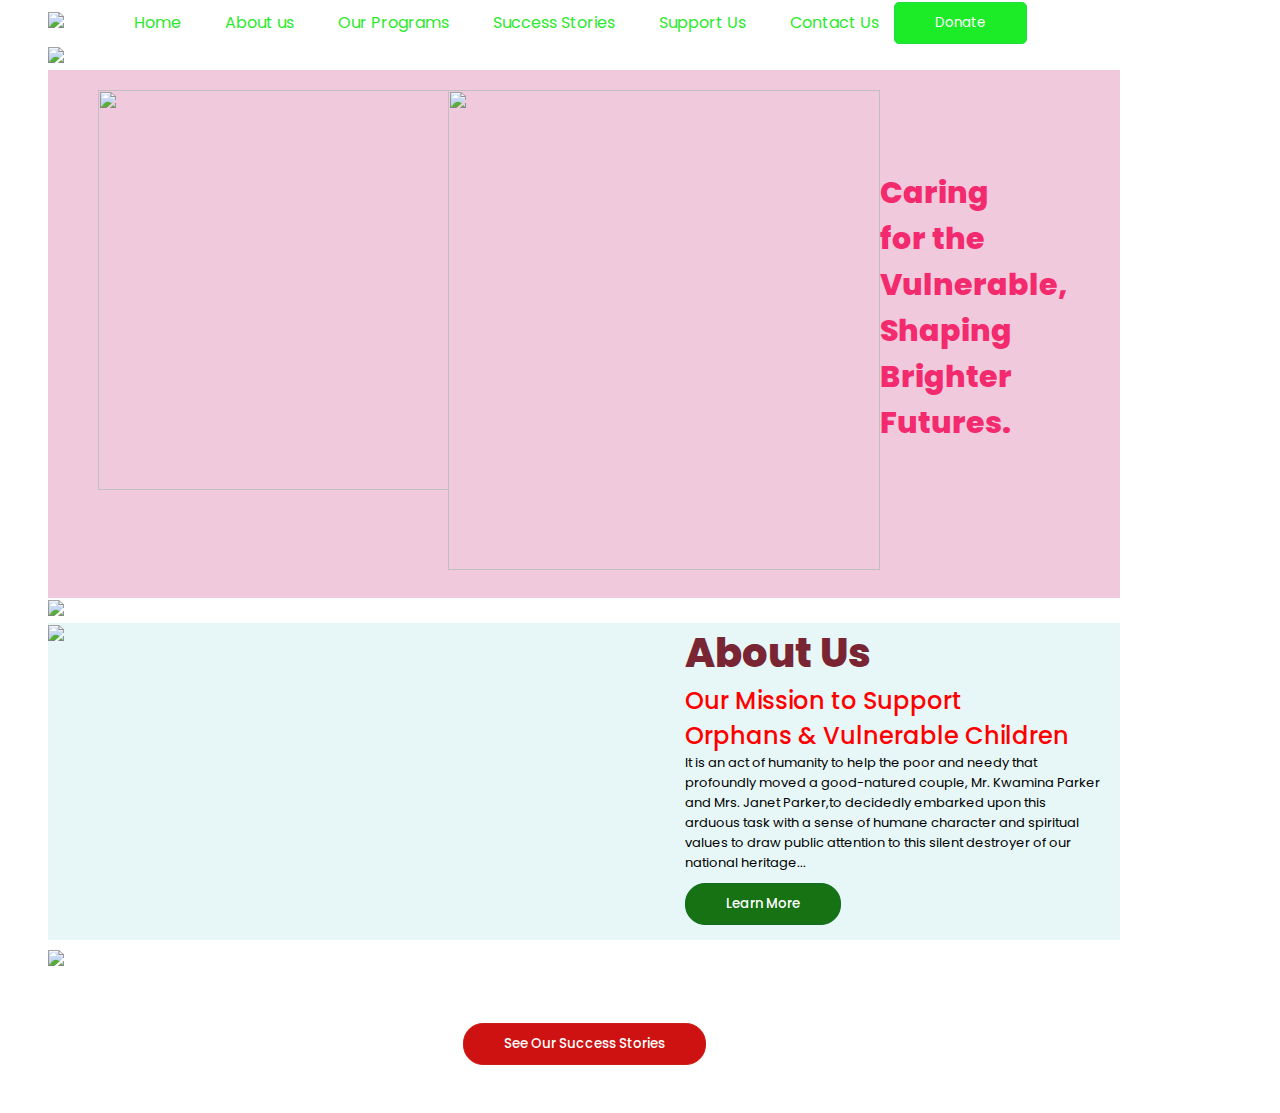
==== index.html @ 1d695aac "Add files via upload" ====
<!DOCTYPE html>
<html>

<head>
    <meta name="viewport" content="width=device-width, initial-scale=1.0">
    <title>Teshiehome</title>
    <link rel="preconnect" href="https://fonts.googleapis.com">
    <link rel="preconnect" href="https://fonts.gstatic.com" crossorigin>
    <link
        href="https://fonts.googleapis.com/css2?family=Poppins:ital,wght@0,100;0,200;0,300;0,400;0,500;0,600;0,700;0,800;0,900;1,100;1,200;1,300;1,400;1,500;1,600;1,700;1,800;1,900&display=swap"
        rel="stylesheet">
    <link rel="stylesheet" href="style.css">
    <link rel="stylesheet" href="https://cdnjs.cloudflare.com/ajax/libs/font-awesome/4.7.0/css/font-awesome.min.css">
</head>

<body>
    <section id="hero">

        <div class="left">
            <img src="Frame.png">
        </div>
        <div class="middle">
            <nav>
                <ul>
                    <li><a href="Home.html">Home</a></li>
                    <li><a href="About us.html">About us</a></li>
                    <li><a href="Our Programs.html">Our Programs</a></li>
                    <li><a href="Success Stories.html">Success Stories</a></li>
                    <li><a href="Support Us.html">Support Us</a></li>

                    <li><a href="Contact Us.html">Contact Us</a></li>
                </ul>
            </nav>
        </div>
        <div class="right">
            <button class="button button">Donate</button>
        </div>


    </section>
    <section id="picture">
        <div class="top">
            <img src="elementary-school-kids-having-fun-outdoors-high-a-2024-10-20-17-46-36-utc 1.png">
        </div>
    </section>
    <section id="sun">
        <div class="left"><img src="Group 44.png"></div>
        <div class="middle"><img src="child_gradient 1.png"></div>
        <div class="right">
            <p>Caring<br>
                for the <br>
                Vulnerable,<br>
                Shaping<br>
                Brighter<br>
                Futures.</p>
        </div>
    </section>
    <section id="Group">
        <div class="top"><img src="Group 4.png"></div>
    </section>
    <section id="about">
        <div class="left">
            <div><img src="XMLID_18_.png"></div>
        </div>
        <div class="right">
            <div class="top">
                <h1>About Us</h1>
            </div>
            <div class="middle">
                <h2>Our Mission to Support <br>Orphans & Vulnerable Children</h2>
            </div>
            <div class="mid">
                <p>It is an act of humanity to help the poor and needy that <br>profoundly moved a good-natured couple,
                    Mr. Kwamina Parker <br>and Mrs. Janet Parker,to decidedly embarked upon this<br> arduous task with
                    a sense of humane character and spiritual <br>values to draw public attention to this silent
                    destroyer of our<br> national heritage...</p>
            </div>
            <div class="end"> <button class="button button">Learn More</button></div>
        </div>
    </section>
    <section id="years">
        <div class="top"><img src="Group 43.png">
        </div>
        <div class="down">
            <button class="button button">See Our Success Stories</button> 
        </div>
    </section>


</body>

</html>
---- style.css ----
* {
    margin: 0;
    padding: 0;
    box-sizing: border-box;
    scroll-behavior: smooth;
    font-family: "Poppins", sans-serif;
    font-weight: 400;
    font-style: normal;

}

body {
    margin: 0 3rem 3rem 3rem;
}

#hero {
    background-color: #ffffff;
    display: flex;
    flex-direction: row;
    /* justify-content:center; */
    align-items: center;
    border-radius: 1rem 1rem 0 0;
}

#hero .left {
    padding-right: 30px;
}

#hero .middle nav {
    display: flex;
    flex-direction: row;
    justify-content: center;
    padding: 10px 0;
    border-radius: 15px 15px 0 0;
    text-decoration: none;
}

#hero .middle li {
    display: inline;
    padding-left: 40px;
    font-family: "Poppins", sans-serif;
    font-weight: 200;
    font-style: normal;
}

#hero .middle li .user-icon {
    margin-right: 10px;
}

#hero .middle li .user-icon img {
    height: 1rem;
    width: 0.8rem;
}

#hero .middle li .owner img {
    height: 1rem;
    width: 0.8rem;
}

#hero .middle li .man img {
    height: 1rem;
    width: 0.8rem;
}

#hero .middle li .owner {
    margin-right: 10px;
}

#hero .middle a {
    text-decoration: none;
    color: rgb(44, 233, 44);
}

#hero .right {
    padding-left: 15px;
}

#hero .right button {
    display: inline-block;
    padding: 10px 40px;
    background-color: #1cec27;
    color: #ffffff;
    border: 1px solid #1fdf3f;
    border-radius: 5px;
    -webkit-transition: all .3s;
    transition: all .3s;

}

#hero .button:hover {
    background-color: white;

    color: #ec2a4a;
}

#picture {

    /* align-items: center; */
    /* display: flex;
    flex-direction: row; */
    /* padding-right: 50px; */
    /* border: 2px solid red; */

}

#picture .top img {
    /* height: 30rem; */
    width: 67rem;
    justify-content: center;
    /* padding-left: 370px; */
   
}

#sun {
    background-color: #f0cadc;
    display: flex;
    flex-direction: row;
    /* padding-left: 1000px; */

    width: 67rem;
    height: 33rem;

    padding-top: 20px;
}

#sun .left img {

    width: 25rem;
    height: 25rem;
    padding-left: 50px;
}

#sun .middle img {
    width: 27rem;
    height: 30rem;

}

#sun .right p {
    font-weight: 800;
    padding-top: 80px;
    font-size: 30px;
    color: rgb(243, 42, 109);
}

#sun .down {
    display: flex;
    flex-direction: row;
}

#Group {
    background-color: white;
}

#Group .top img {
    width: 67rem;
}

#about {
    background-color: rgb(231, 247, 247);
    display: flex;
    flex-direction: row;
    justify-content: space-between;
    width: 67rem;
    padding-bottom: 15px;
}

#about .left img {
    width: 33rem;
}

#about .right {
    display: flex;
    flex-direction: column;
    /* text-align: right; */

    padding-right: 20px;
}

#about .top h1 {
    font-weight: 800;
    color: #792533;
    font-size: 40px;
}

#about .middle h2 {
    color: red;
    font-weight: 500;
}

#about .mid p {
    font-size: 13px;
    padding-bottom: 10px;
}

#about .end button {
    display: inline-block;
    padding: 10px 40px;
    background-color: #167213;
    color: #ffffff;
    border: 1px solid #106d1f;
    border-radius: 5px;
    -webkit-transition: all .3s;
    transition: all .3s;
    border-radius: 20px;
    font-weight: 500;

}

#about .button:hover {
    background-color: white;

    color: #ec2a4a;
}
#years{
    background-color: white;
    width: 67rem;
    padding-top: 10px;
    display: flex;
    flex-direction: column;
}
#years .top img{
    width: 67rem;
    padding-bottom: 50px;
}
#years .down button {
    display: inline-block;
    padding: 10px 40px;
    background-color: #ce1111;
    color: #ffffff;
    border: 1px solid #ce1e18;
    border-radius: 5px;
    -webkit-transition: all .3s;
    transition: all .3s;
    border-radius: 20px;
    font-weight: 500;

}
#years .button:hover {
    background-color: white;

    color: #ec2a4a;
}
#years .down{
    text-align: center;
}
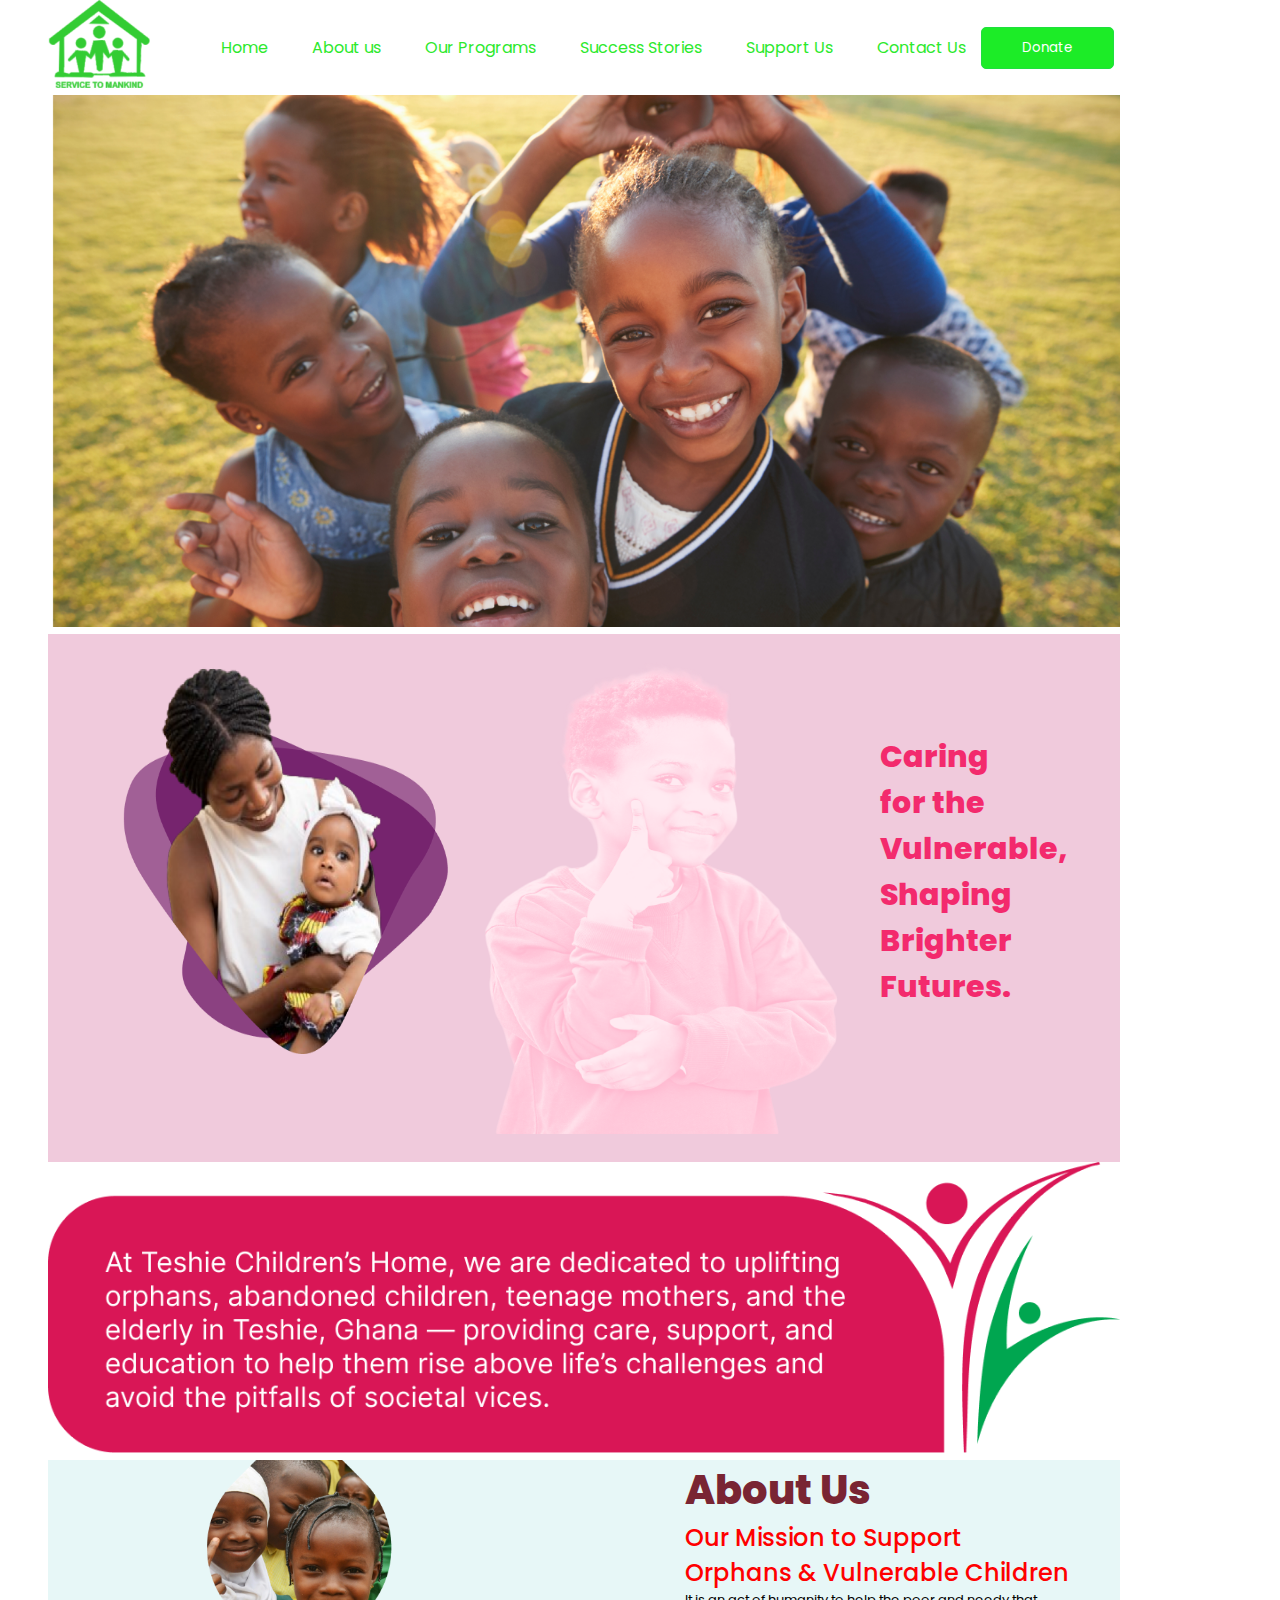
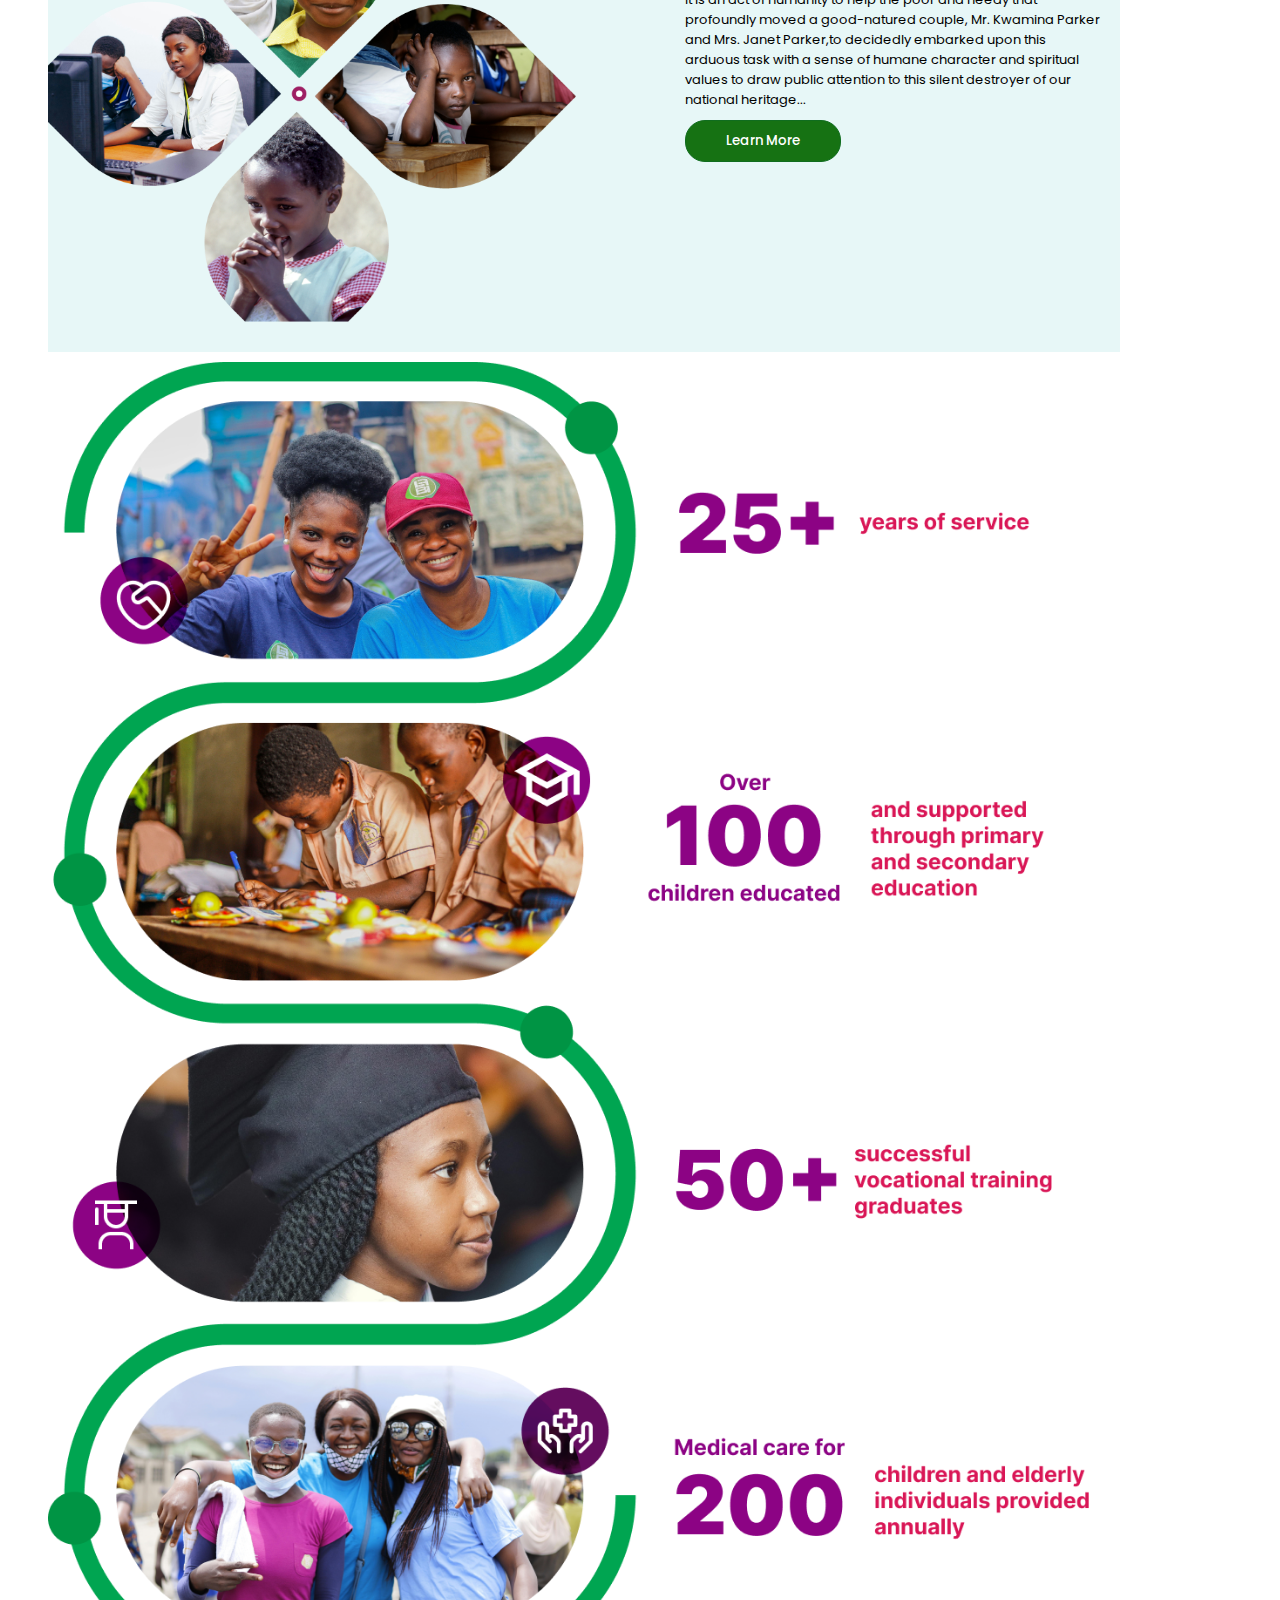
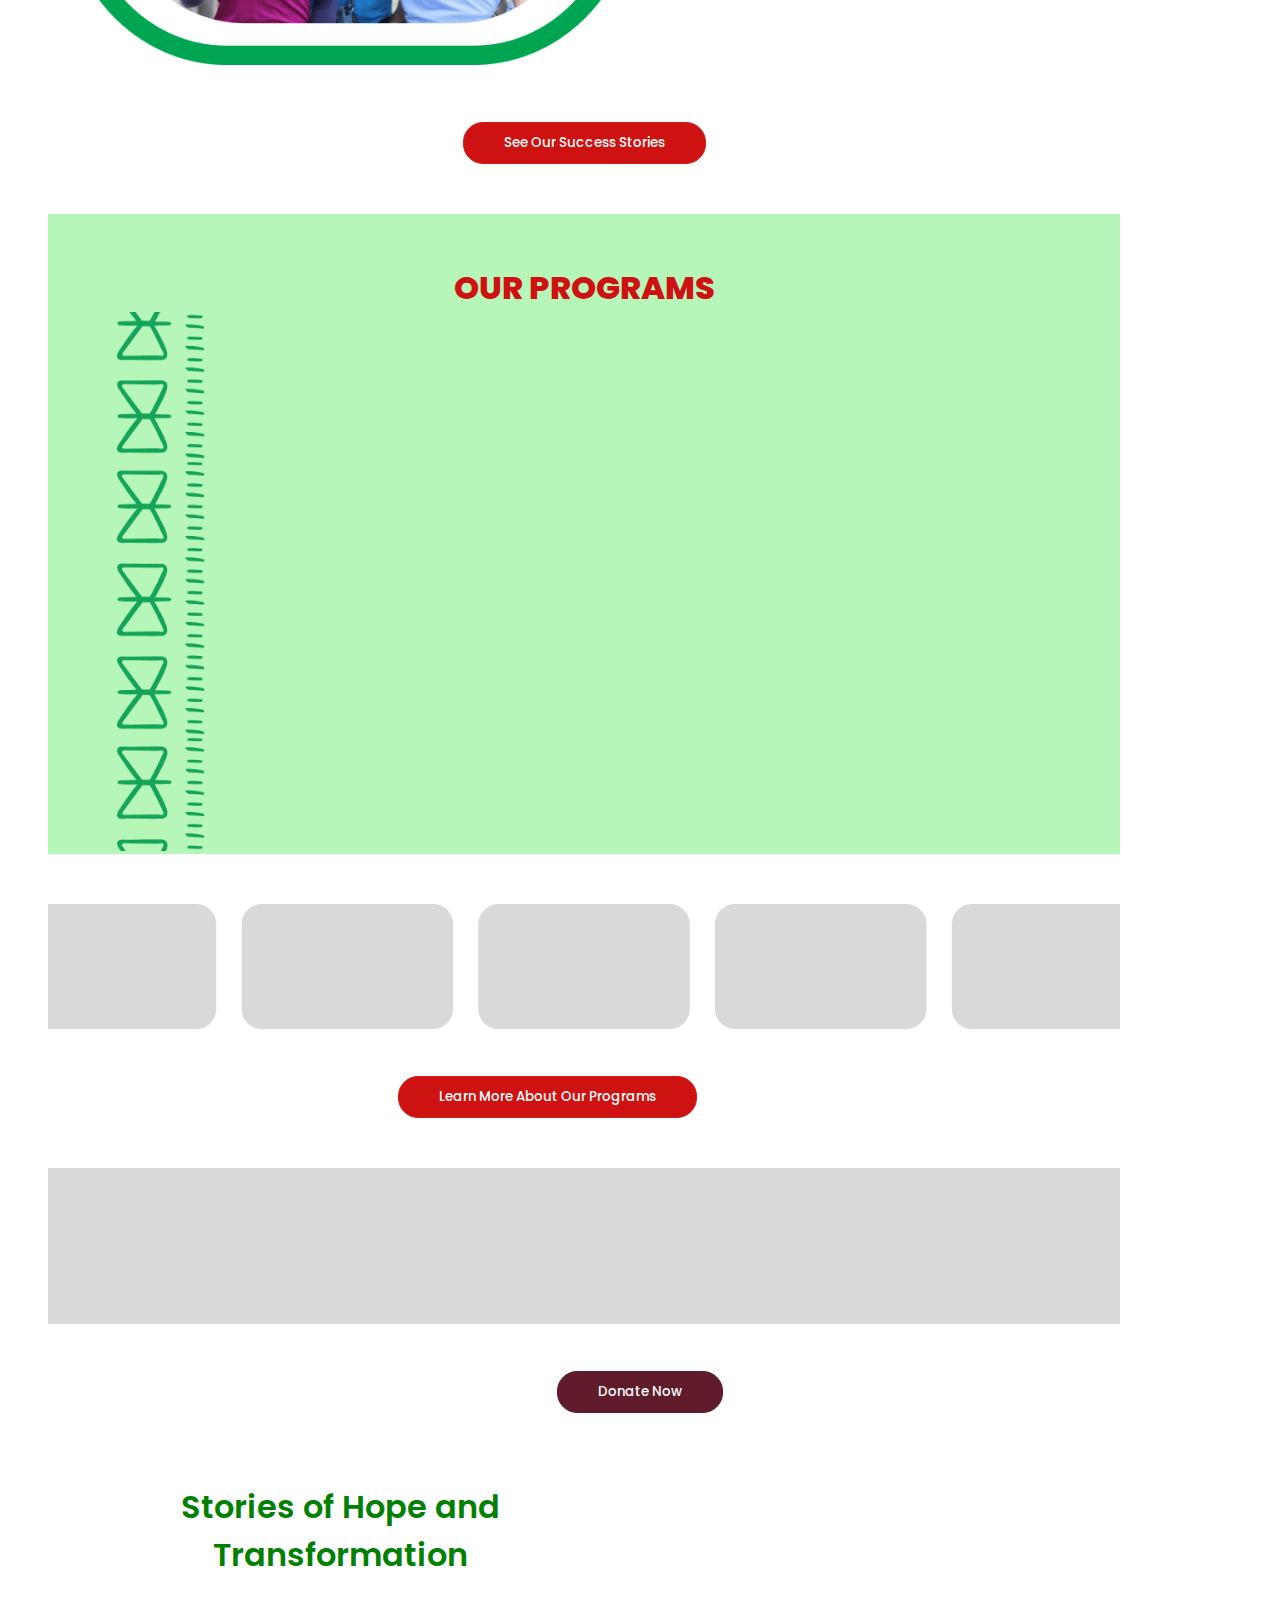
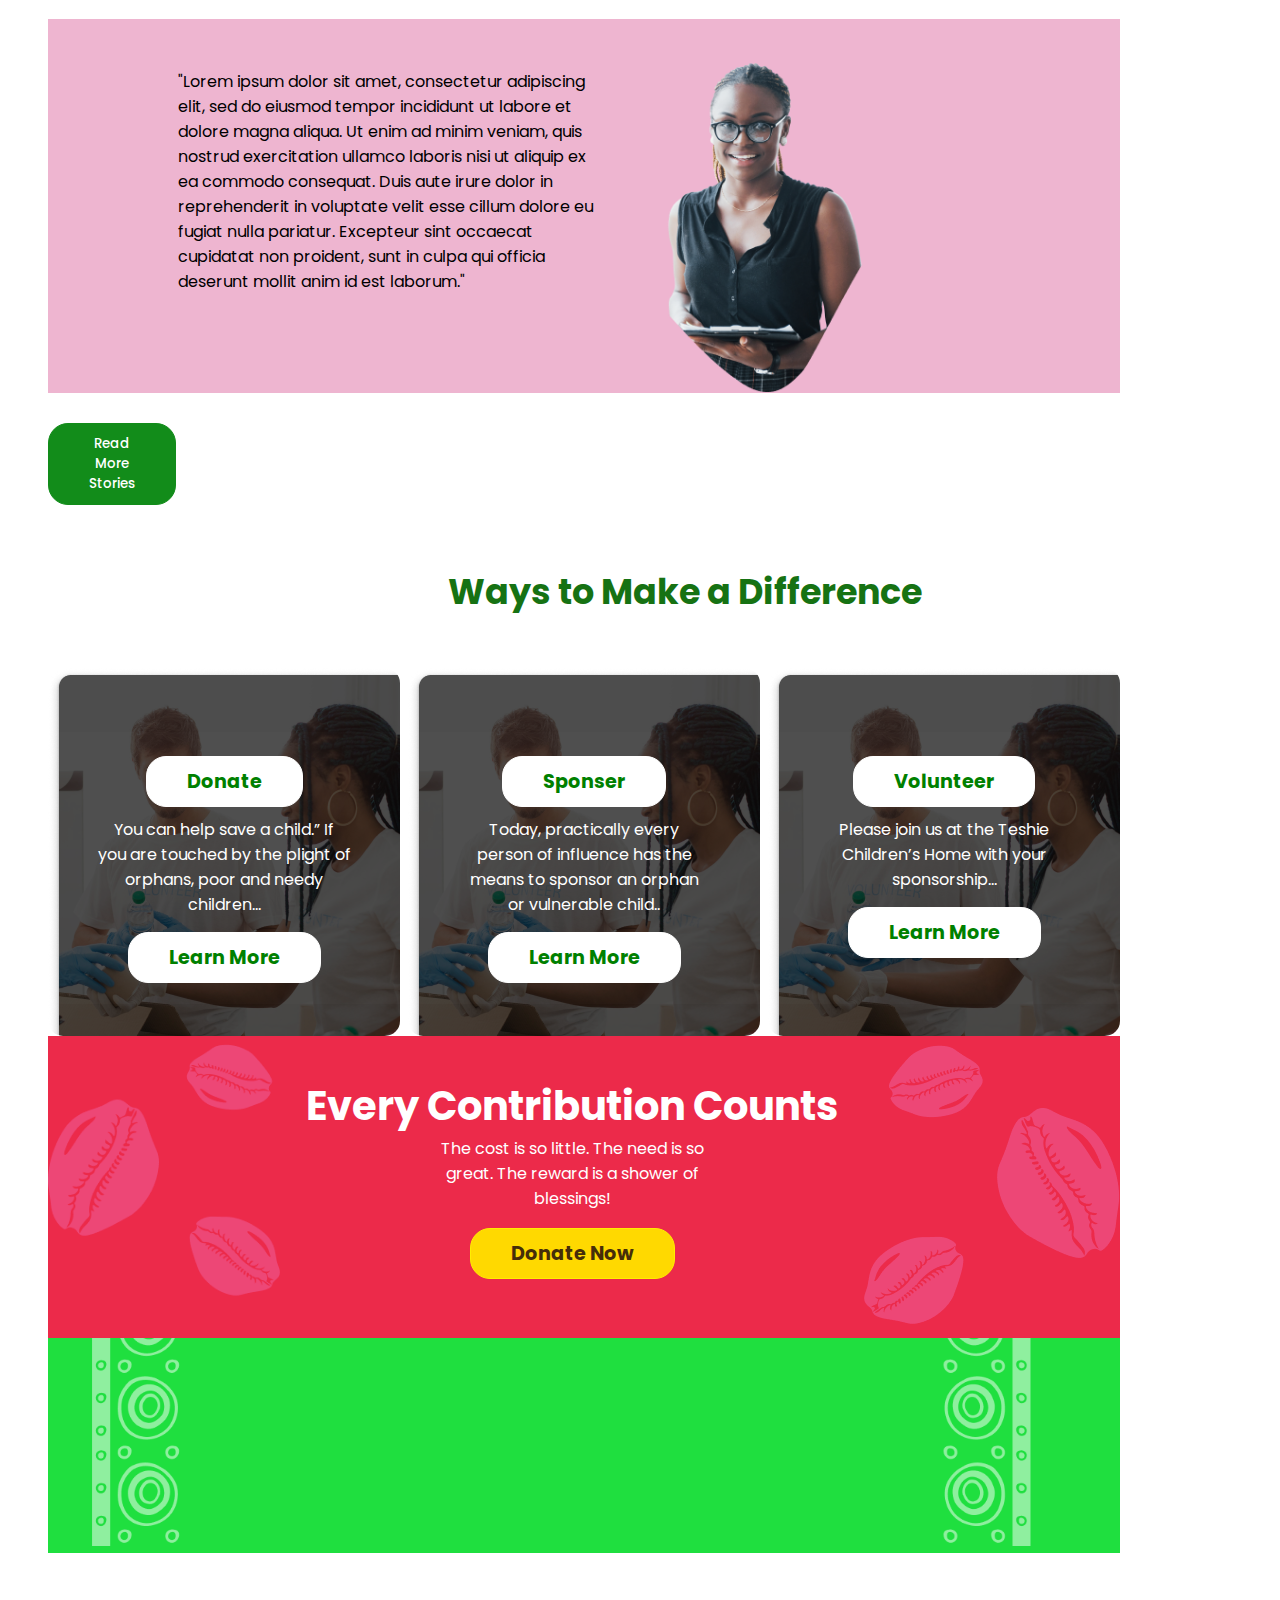
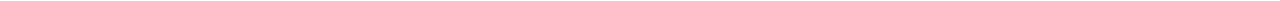
==== commit 982f7608: "Add files via upload" ====
--- a/index.html
+++ b/index.html
@@ -82,7 +82,108 @@
         <div class="top"><img src="Group 43.png">
         </div>
         <div class="down">
-            <button class="button button">See Our Success Stories</button> 
+            <button class="button button">See Our Success Stories</button>
+        </div>
+    </section>
+    <section id="our">
+        <div class="top">
+            <h1>OUR PROGRAMS</h1>
+        </div>
+        <div class="left">
+            <div>
+                <img src="Mask group.png">
+            </div>
+        </div>
+        <div class="middle">
+            <!-- <img src="Kid's crafts 1.png"> -->
+        </div>
+    </section>
+    <section id="more">
+        <div class="top">
+            <img src="Group 46.png">
+        </div>
+        <div class="down">
+            <button class="button button">Learn More About Our Programs</button>
+        </div>
+    </section>
+    <section id="donate">
+        <div class="top"><img src="Rectangle 45.png" alt="">
+            <div class="down"><button class="button button">Donate Now</button> </div>
+        </div>
+    </section>
+    <section id="hope">
+        <div class="top">
+            <h1>Stories of Hope and <br>Transformation</h1>
+        </div>
+        <div class="left">
+            <p>"Lorem ipsum dolor sit amet, consectetur adipiscing<br> elit, sed do eiusmod tempor incididunt ut labore
+                et<br> dolore magna aliqua. Ut enim ad minim veniam, quis <br>nostrud exercitation ullamco laboris nisi
+                ut aliquip ex<br> ea commodo consequat. Duis aute irure dolor in<br> reprehenderit in voluptate velit
+                esse cillum dolore eu <br>fugiat nulla pariatur. Excepteur sint occaecat <br>cupidatat non proident,
+                sunt in culpa qui officia <br>deserunt mollit anim id est laborum."</p>
+            <img src="Mask grouppp.png">
+        </div>
+        <div class="down">
+            <button class="button button">Read More Stories</button>
+        </div>
+    </section>
+    <section id="ways">
+        <div class="top">
+            <h1>Ways to Make a Difference</h1>
+        </div>
+        <div class="down">
+            <div class="bg-image">
+
+                <div class="card">
+                    <button class="button button">Donate</button>
+                    <p>You can help save a child.” If<br> you are touched by the plight of<br> orphans, poor and needy
+                        <br>children...
+                    </p>
+                    <button class="button button">Learn More</button>
+                </div>
+            </div>
+            <div class="bg-image">
+                <div class="card">
+
+
+                    <button class="button button">Sponser</button>
+                    <p>Today, practically every <br>person of influence has the <br>means to sponsor an orphan <br>or
+                        vulnerable child..
+                    </p>
+                    <button class="button button">Learn More</button>
+                </div>
+            </div>
+            <div class="bg-image">
+                <div class="card">
+
+                    <button class="button button">Volunteer</button>
+                    <p>Please join us at the Teshie<br> Children’s Home with your<br> sponsorship...
+                    </p>
+                    <button class="button button">Learn More</button>
+                </div>
+            </div>
+        </div>
+    </section>
+    <section id="now">
+        <div class="left">
+            <img src="Group 31.png">
+        </div>
+
+        <div class="top">
+
+            <h1>Every Contribution Counts</h1>
+            <p>The cost is so little. The need is so<br> great. The reward is a shower of <br>blessings!</p>
+            <button class="button button">Donate Now</button>
+        </div>
+
+        <div class="right">
+            <img src="Group 32.png">
+        </div>
+    </section>
+    <section id="footer">
+        <div class="top">
+            <img src="Mask groupj.png">
+            <!-- <h1>footer</h1> -->
         </div>
     </section>
 
--- a/style.css
+++ b/style.css
@@ -108,7 +108,7 @@
     width: 67rem;
     justify-content: center;
     /* padding-left: 370px; */
-   
+
 }
 
 #sun {
@@ -212,17 +212,21 @@
 
     color: #ec2a4a;
 }
-#years{
+
+#years {
     background-color: white;
     width: 67rem;
     padding-top: 10px;
     display: flex;
     flex-direction: column;
-}
-#years .top img{
-    width: 67rem;
     padding-bottom: 50px;
 }
+
+#years .top img {
+    width: 67rem;
+    padding-bottom: 50px;
+}
+
 #years .down button {
     display: inline-block;
     padding: 10px 40px;
@@ -236,11 +240,293 @@
     font-weight: 500;
 
 }
+
 #years .button:hover {
     background-color: white;
 
     color: #ec2a4a;
 }
-#years .down{
-    text-align: center;
+
+#years .down {
+    text-align: center;
+}
+
+#our {
+    display: flex;
+    flex-direction:column;
+    background-color: #b6f7b9;
+    width: 67rem;
+    height: 40rem;
+}
+
+#our .top h1 {
+    text-align: center;
+    padding-top: 50px;
+    font-weight: 800;
+    color: #ce1111;
+}
+
+#our .top img {
+    width: 30rem;
+    justify-content: center;
+    align-items: center;
+    text-align: center;
+    padding-left: 400px;
+}
+
+#our .middle img {
+    width: 20rem;
+    justify-content: center;
+    align-items: center;
+}
+
+#our .left img {
+    width: 21rem;
+   
+}
+#more{
+    display: flex;
+    flex-direction: column;
+    background-color: #ffffff;
+    padding-top: 50px;
+}
+#more .top img{
+    width: 67rem;
+    padding-bottom: 40px ;
+}
+#more .down button {
+    display: inline-block;
+    padding: 10px 40px;
+    background-color: #ce1111;
+    color: #ffffff;
+    border: 1px solid #ce1e18;
+    border-radius: 5px;
+    -webkit-transition: all .3s;
+    transition: all .3s;
+    border-radius: 20px;
+    font-weight: 500;
+   
+}
+#more .down{
+    padding-left: 350px;
+}
+#more .button{
+    text-align: center;
+    padding-left: 50px;
+}
+
+#more .button:hover {
+    background-color: white;
+
+    color: #ec2a4a;
+}
+#donate{
+    background-color: #ffffff;
+    padding-top: 50px;
+}
+#donate .top img{
+    width: 67rem;
+    padding-bottom: 40px;
+}
+
+#donate .down button {
+    display: inline-block;
+    padding: 10px 40px;
+    background-color: hwb(347 11% 62%);
+    color: #ffffff;
+    border: 1px solid hwb(347 11% 62%);
+    border-radius: 5px;
+    -webkit-transition: all .3s;
+    transition: all .3s;
+    border-radius: 20px;
+    font-weight: 500;
+   
+}
+#donate .down{
+  text-align: center;
+}
+#donate .button:hover {
+    background-color: white;
+
+    color: #ec2a4a;
+}
+#hope{
+    background-color: #ffffff;
+    display: flex;
+    flex-direction:column;
+    padding-top: 70px;
+}
+#hope .top h1{
+    color: green;
+    font-weight: 600;
+    text-align: center;
+    padding-bottom: 40px;
+    text-align: center;
+    padding-right: 600px;
+}
+#hope .left{
+   background-color: #eeb5d0;
+   display: flex;
+   flex-direction: row;
+   padding-top: 30px;
+   width: 67rem;
+}
+#hope .left p{
+    font-size: 16px;
+    padding-top: 20px;
+    padding-bottom: 20px;
+    padding-left: 130px;
+}
+#hope .left img{
+    width: 19rem;
+}
+#hope .down button {
+    display: inline-block;
+    padding: 10px 40px;
+    background-color: hwb(124 7% 45%);
+    color: #ffffff;
+    border: 1px solid hwb(124 7% 45%);
+    border-radius: 5px;
+    -webkit-transition: all .3s;
+    transition: all .3s;
+    border-radius: 20px;
+    font-weight: 500;
+   
+}
+#hope .down{
+  text-align: right;
+  padding-top: 30px;
+  padding-right:1100px;
+}
+#hope .button:hover {
+    background-color: white;
+
+    color: #ec2a4a;
+}
+#ways{
+    display: flex;
+    flex-direction: column;
+    padding-top: 60px;
+}
+#ways .top h1{
+    font-weight: 700;
+    color: #167213;
+    padding-left: 400px;
+    font-size: 35px;
+    padding-bottom: 50px;
+}
+#ways .down .card {
+    text-align: center;
+    width: 22rem;
+    height: 17rem;
+    padding-top: 1.5rem;
+    /* box-shadow: 0 4px 4px lightgray; */
+    transition: 0.3s;
+    margin-top: 4rem;
+    margin-bottom: 2rem;
+    background-color: rgba(255, 249, 249, 0.014);
+}
+.bg-image {
+    
+    background-image: url("Group\ 24.png");
+border-radius: 15px;
+}
+
+    
+
+#ways .down p {
+    padding-top: 10px;
+    padding-bottom: 15px;
+    color: #ffffff;
+
+}
+
+#ways .down {
+    display: flex;
+    flex-direction: row;
+    justify-content: space-between;
+    width: 67rem;
+}
+#ways .down button {
+    display: inline-block;
+    padding: 10px 40px;
+    background-color: hwb(0 100% 0%);
+    color: green;
+    border: 1px solid hwb(0 100% 0%);
+    border-radius: 5px;
+    -webkit-transition: all .3s;
+    transition: all .3s;
+    border-radius: 20px;
+    font-weight: 700;
+    font-size: larger;
+   
+   
+}
+#donate .down{
+  text-align: center;
+}
+#ways .button:hover {
+    background-color: white;
+
+    color: #ec2a4a;
+}
+
+#now {
+    background-color: #ec2a4a;
+    display: flex;
+    flex-direction: row;
+    width: 67rem;
+    /* height: 35rem; */
+    justify-content: space-between;
+}
+#now .top {
+    text-align: center;
+    color: #ffffff;
+}
+
+#now .top h1{
+    color: #ffffff;
+    text-align: center;
+    font-weight: 700;
+    padding-top: 40px;
+    font-size: 40px;
+}
+#now .top p{
+    text-align: center;
+    color: #ffffff;
+    padding-bottom: 17px;
+}
+#now .left img{
+    width: 15rem;
+}
+#now .right{
+    text-align: end;
+}
+#now .top button {
+    display: inline-block;
+    padding: 10px 40px;
+    background-color: hwb(51 0% 0%);
+    color: rgb(70, 45, 9);
+    border: 1px solid hwb(56 0% 0%);
+    border-radius: 5px;
+    -webkit-transition: all .3s;
+    transition: all .3s;
+    border-radius: 20px;
+    font-weight: 700;
+    font-size: larger; 
+}
+
+#now .button:hover {
+    background-color: white;
+
+    color: #ec2a4a;
+}
+#footer{
+    background-color: #1fdf3f;
+    width: 67rem;
+    display: flex;
+    flex-direction: row;
+}
+#footer .top img{
+    width: 67rem;
 }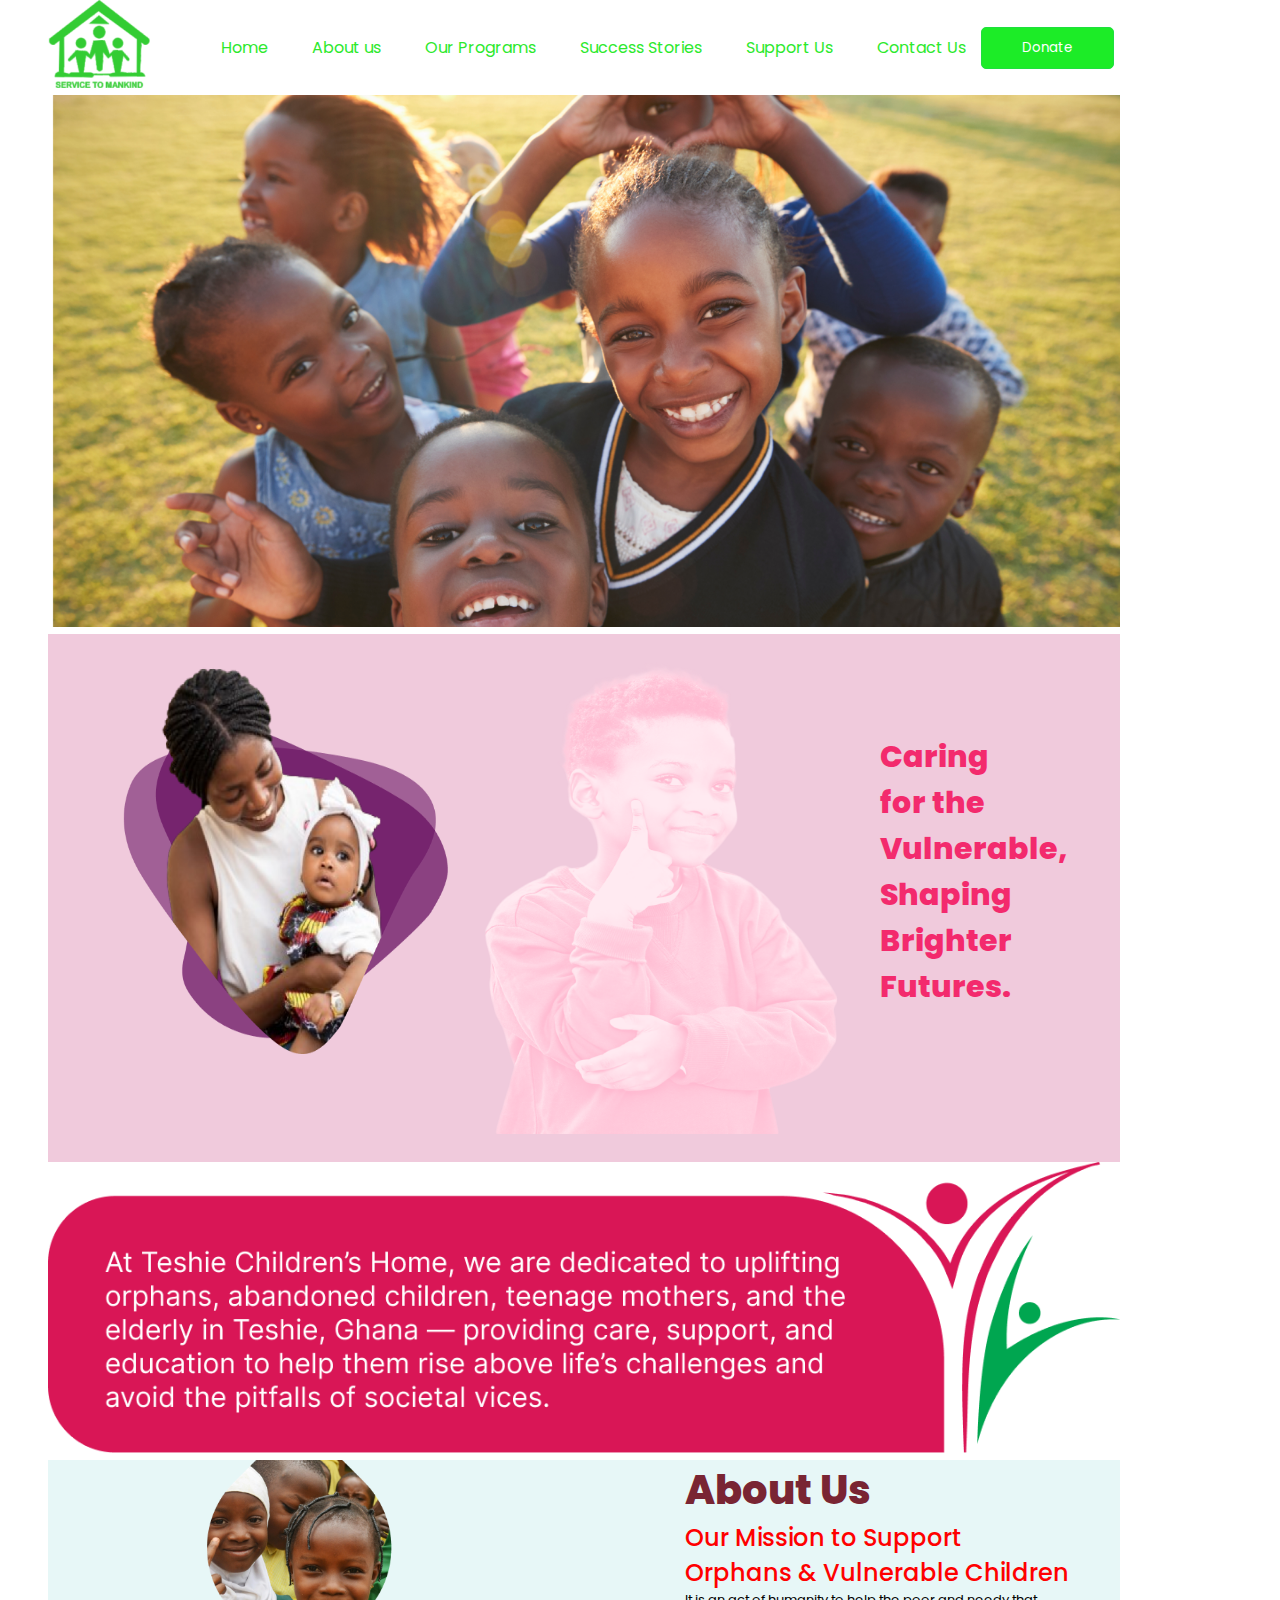
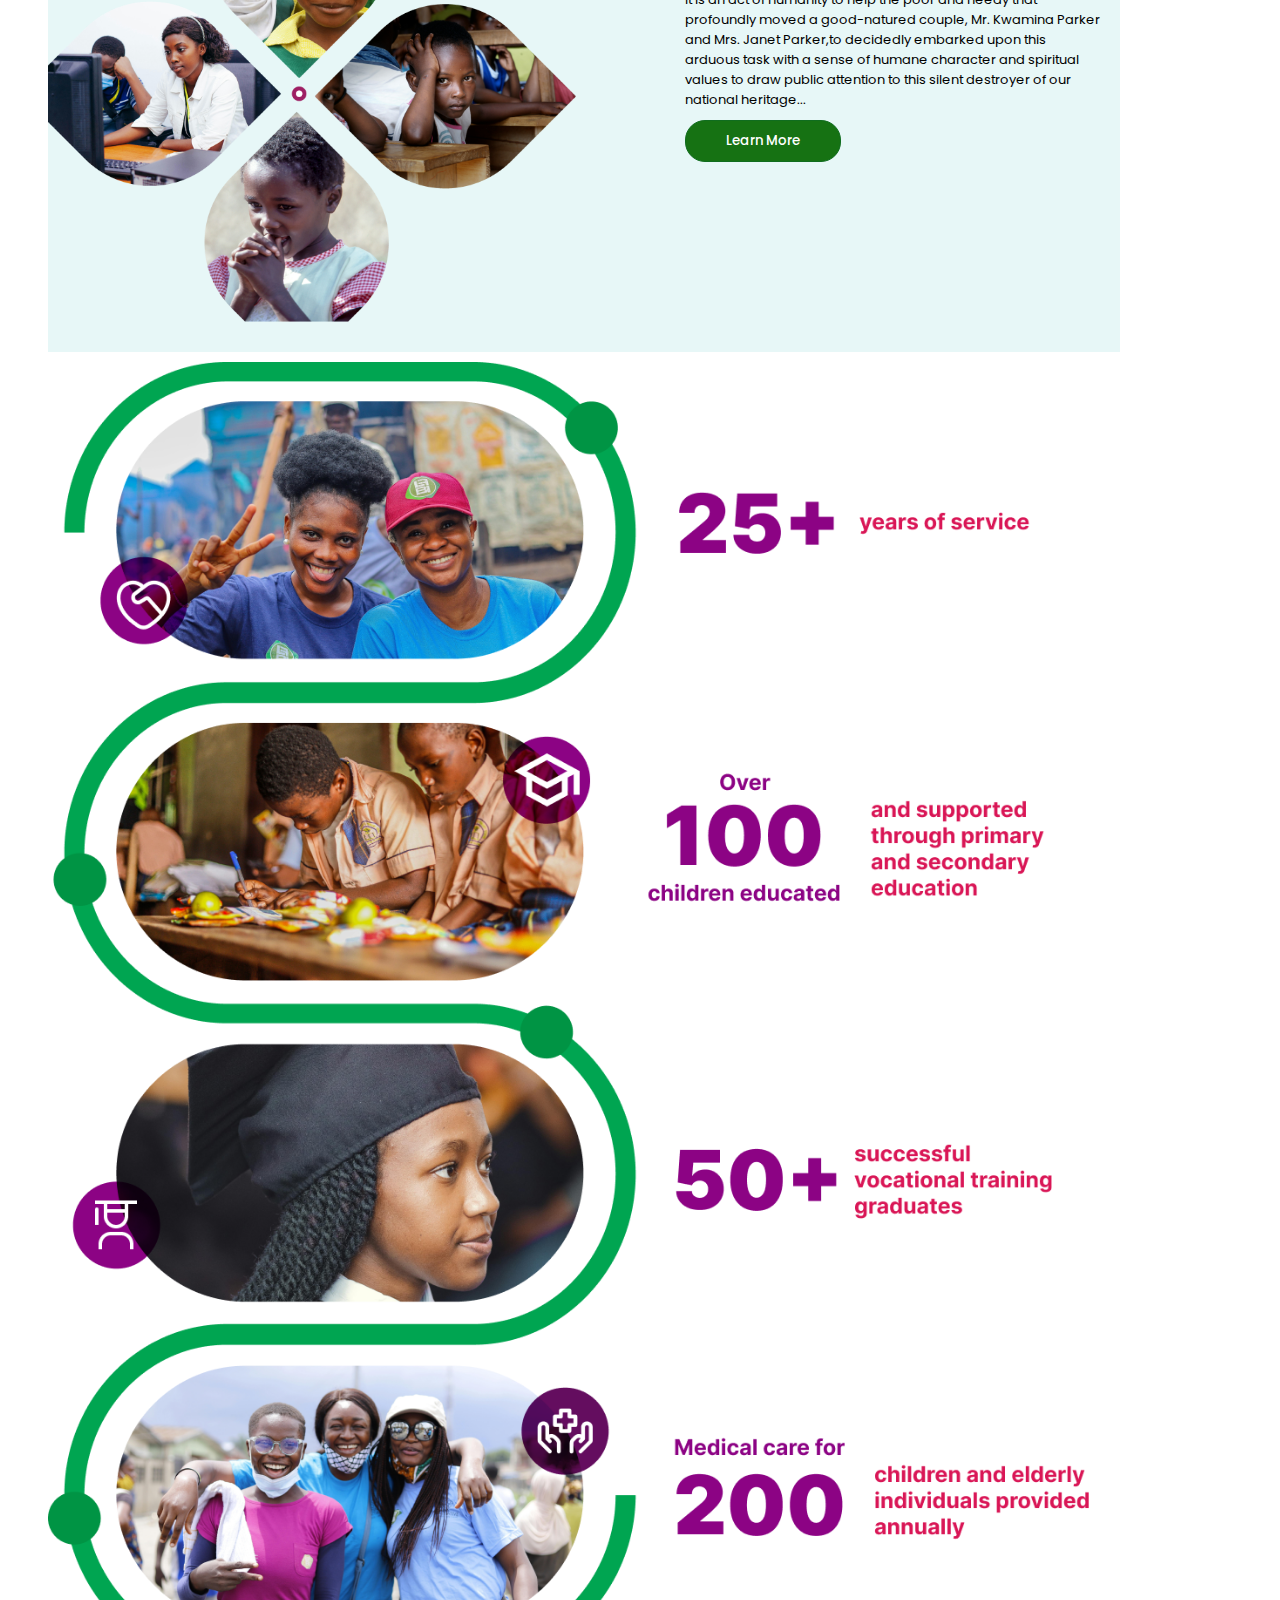
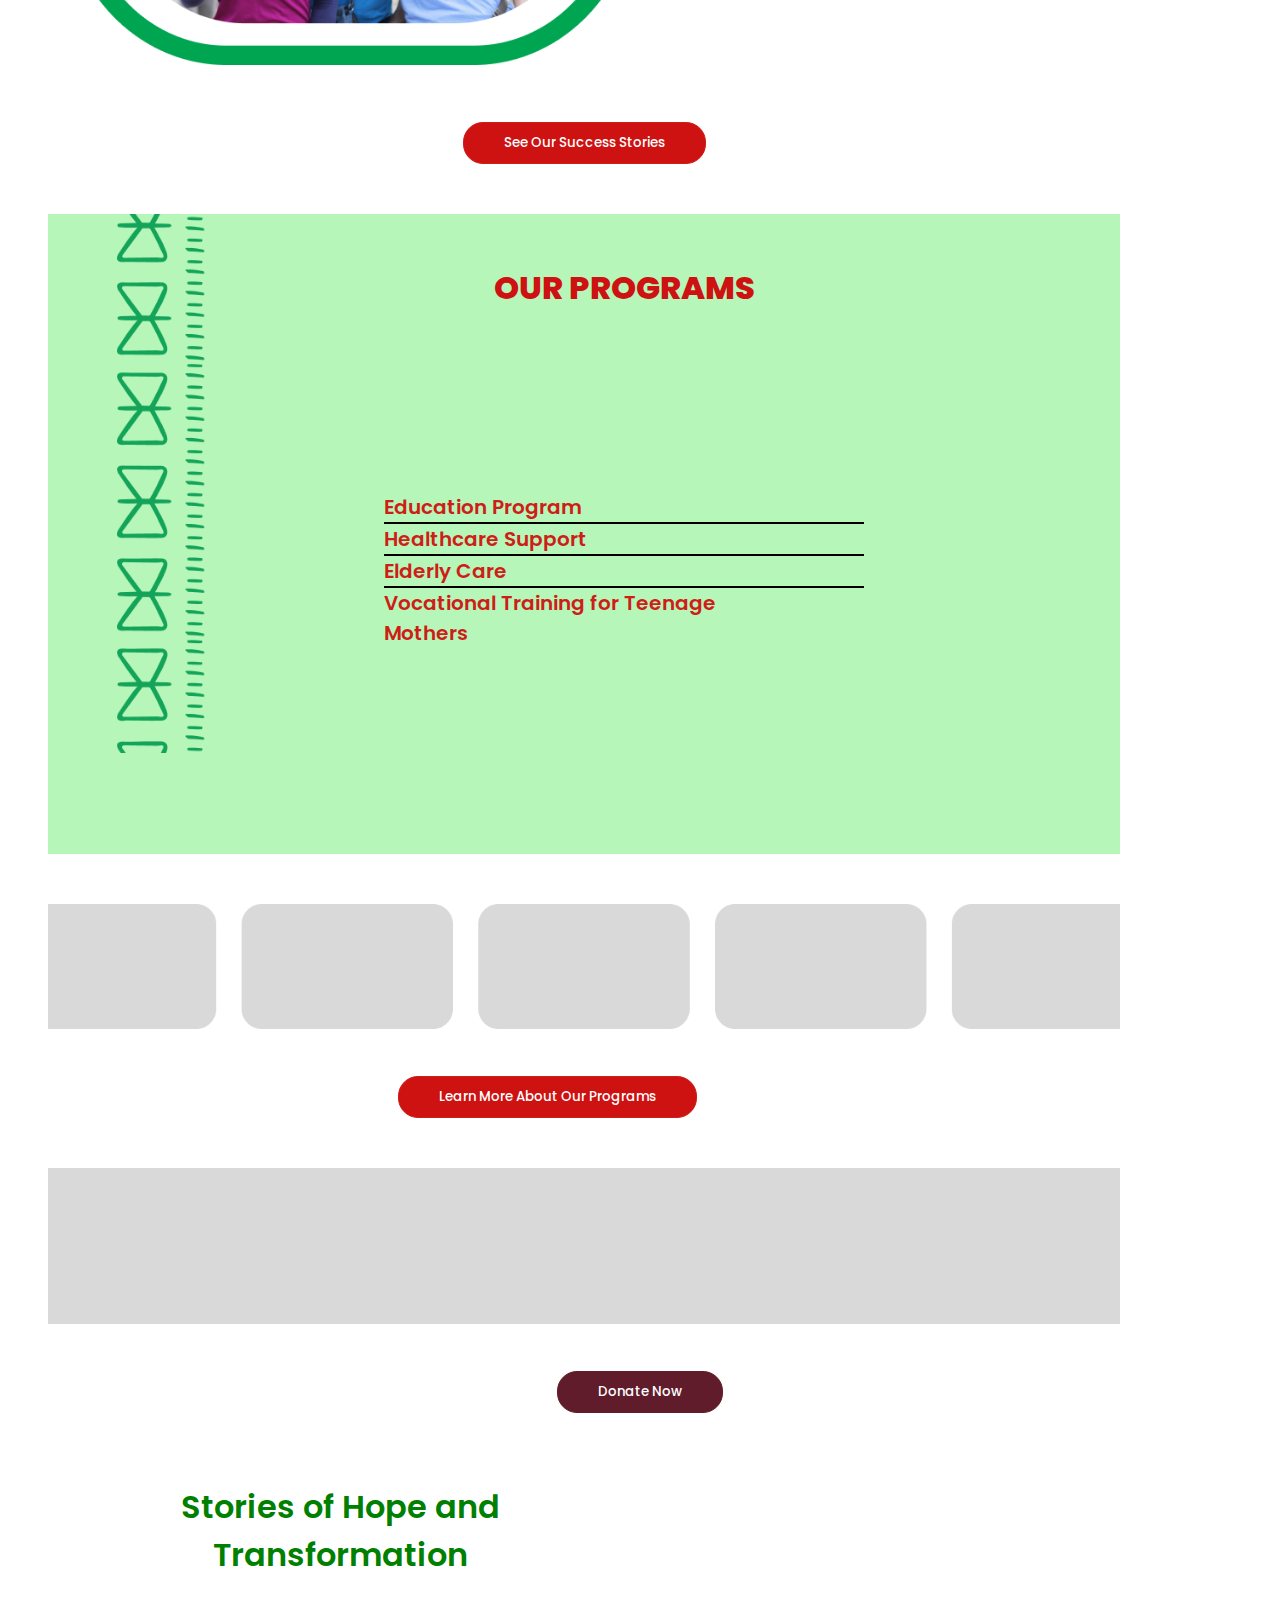
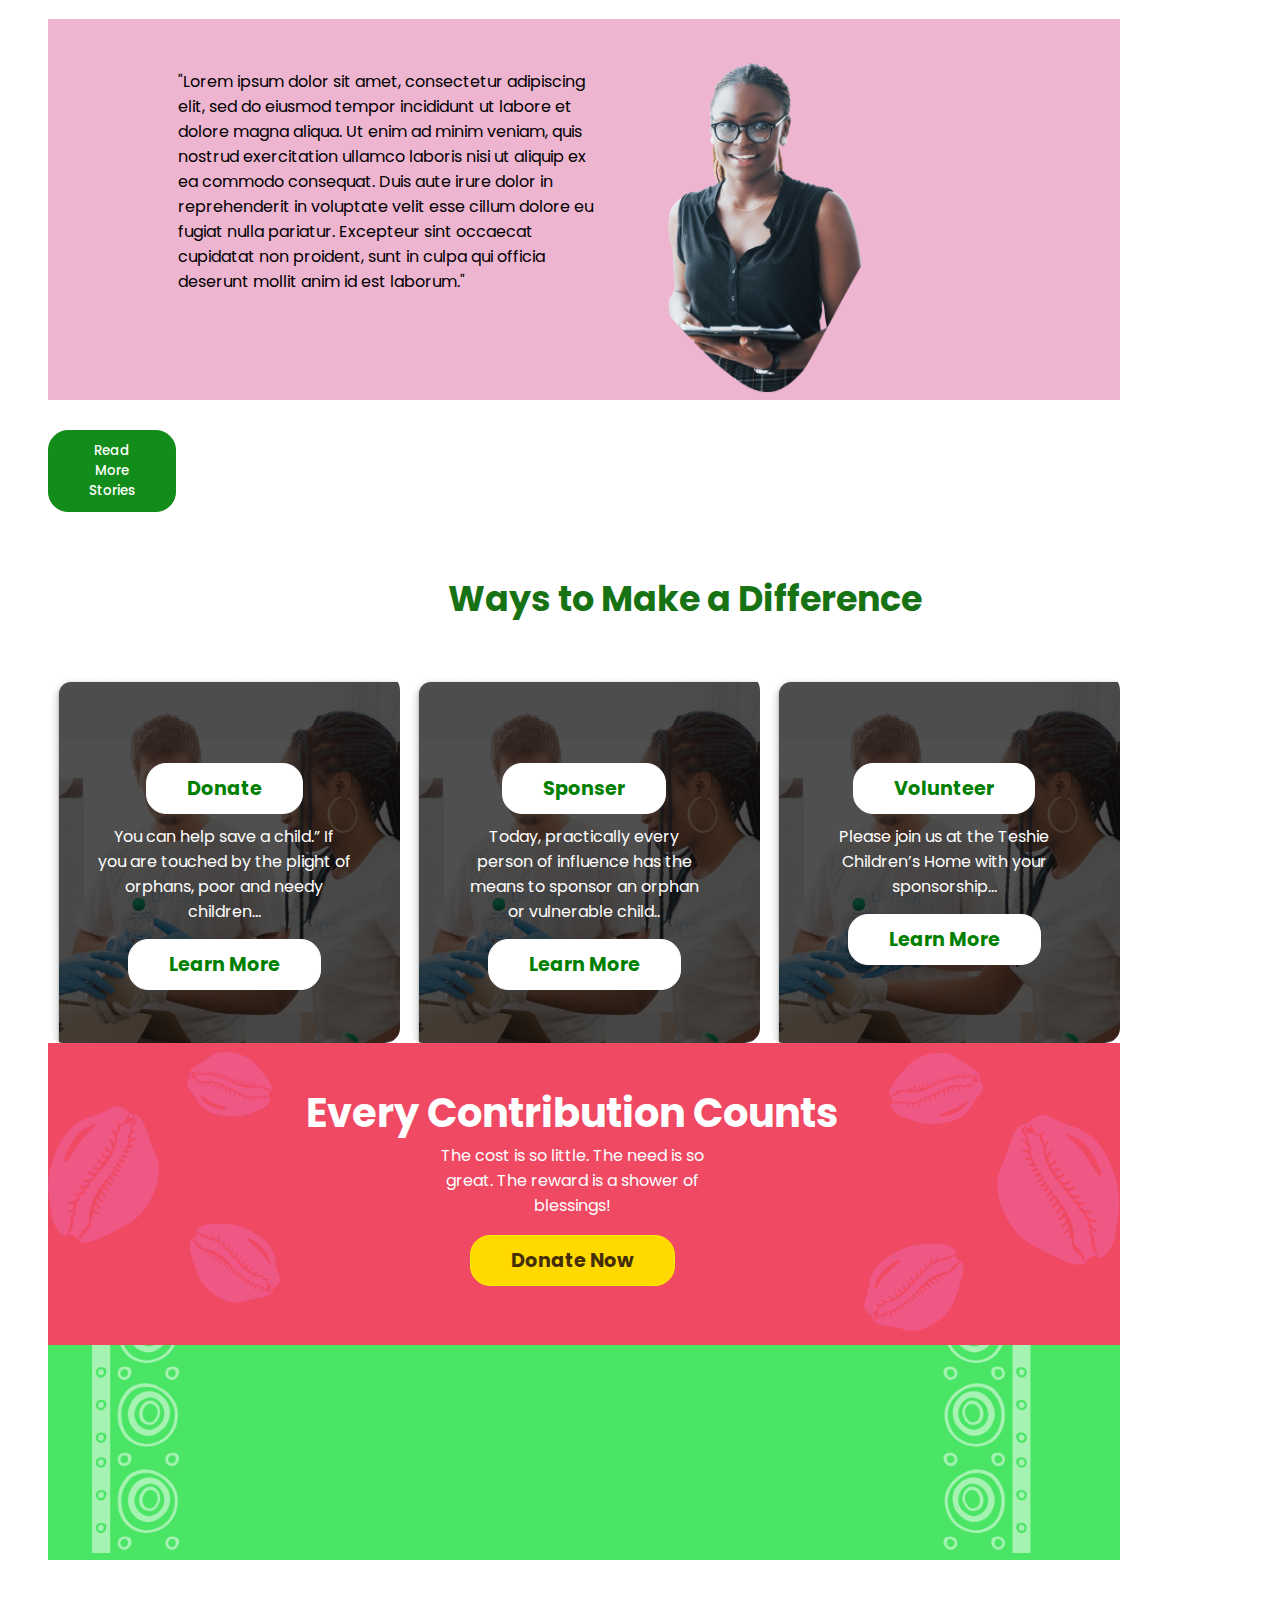
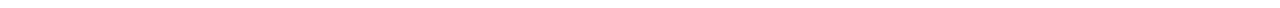
==== commit 69c9caf1: "Add files via upload" ====
--- a/index.html
+++ b/index.html
@@ -47,6 +47,18 @@
         <div class="left"><img src="Group 44.png"></div>
         <div class="middle"><img src="child_gradient 1.png"></div>
         <div class="right">
+            <!-- <div class="detail-box">
+                <h6>
+                    Caring<br>
+                    for the <br>
+                    Vulnerable,
+                </h6>
+                <h6>
+                  Price
+                  <span>
+                    Shaping <br>Brighter<br> Futures
+                  </span>
+                </h6> -->
             <p>Caring<br>
                 for the <br>
                 Vulnerable,<br>
@@ -54,6 +66,8 @@
                 Brighter<br>
                 Futures.</p>
         </div>
+        <div class="down">
+        </div>
     </section>
     <section id="Group">
         <div class="top"><img src="Group 4.png"></div>
@@ -86,16 +100,25 @@
         </div>
     </section>
     <section id="our">
-        <div class="top">
-            <h1>OUR PROGRAMS</h1>
-        </div>
-        <div class="left">
-            <div>
-                <img src="Mask group.png">
-            </div>
-        </div>
+        <div class="left">
+            <img src="Mask group.png">
+        </div>
+        <div class="top">
+            <!-- <div class="bg-image"> -->
+                <h1>OUR PROGRAMS</h1>
+                <h2>Education Program </h2>
+                <hr>
+                <h3>Healthcare Support</h3>
+                <hr>
+                <h4>Elderly Care</h4>
+                <hr>
+                <h5>Vocational Training for Teenage<br>Mothers</h5>
+                <!-- <img src="Group 19.png"> -->
+            </div>
+        </div>
+
         <div class="middle">
-            <!-- <img src="Kid's crafts 1.png"> -->
+
         </div>
     </section>
     <section id="more">
@@ -121,7 +144,9 @@
                 ut aliquip ex<br> ea commodo consequat. Duis aute irure dolor in<br> reprehenderit in voluptate velit
                 esse cillum dolore eu <br>fugiat nulla pariatur. Excepteur sint occaecat <br>cupidatat non proident,
                 sunt in culpa qui officia <br>deserunt mollit anim id est laborum."</p>
-            <img src="Mask grouppp.png">
+            <div class="right">
+                <img src="Mask grouppp.png">
+            </div>
         </div>
         <div class="down">
             <button class="button button">Read More Stories</button>
--- a/style.css
+++ b/style.css
@@ -253,10 +253,17 @@
 
 #our {
     display: flex;
-    flex-direction:column;
+    flex-direction:row;
     background-color: #b6f7b9;
     width: 67rem;
     height: 40rem;
+}
+.bg-image {
+    
+    background-image: url("Kid's crafts 1.png");}
+#our .top{
+    display: flex;
+    flex-direction: column;
 }
 
 #our .top h1 {
@@ -264,22 +271,37 @@
     padding-top: 50px;
     font-weight: 800;
     color: #ce1111;
-}
-
-#our .top img {
+    padding-bottom: 180px;
+   
+}
+hr{
     width: 30rem;
-    justify-content: center;
-    align-items: center;
-    text-align: center;
-    padding-left: 400px;
-}
-
-#our .middle img {
-    width: 20rem;
-    justify-content: center;
-    align-items: center;
-}
-
+    color: black;
+    border: 1px solid black;
+}
+#our .top h2{
+    color: #ce1e18;
+    font-weight: 600;
+    font-size: 20px;
+}
+#our .top h3{
+    color: #ce1e18;
+    font-weight: 600;
+    font-size: 20px;
+}
+#our .top h4{
+    color: #ce1e18;
+    font-weight: 600;
+    font-size: 20px;
+}
+#our .top h5{
+    color: #ce1e18;
+    font-weight: 600;
+    font-size: 20px;
+}
+#our .top img{
+    width: 25rem;
+}
 #our .left img {
     width: 21rem;
    
@@ -472,7 +494,7 @@
 }
 
 #now {
-    background-color: #ec2a4a;
+    background-color: #ec2a4ada;
     display: flex;
     flex-direction: row;
     width: 67rem;
@@ -522,10 +544,8 @@
     color: #ec2a4a;
 }
 #footer{
-    background-color: #1fdf3f;
-    width: 67rem;
-    display: flex;
-    flex-direction: row;
+    background-color: #1fdf3fce;
+    width: 67rem;
 }
 #footer .top img{
     width: 67rem;
